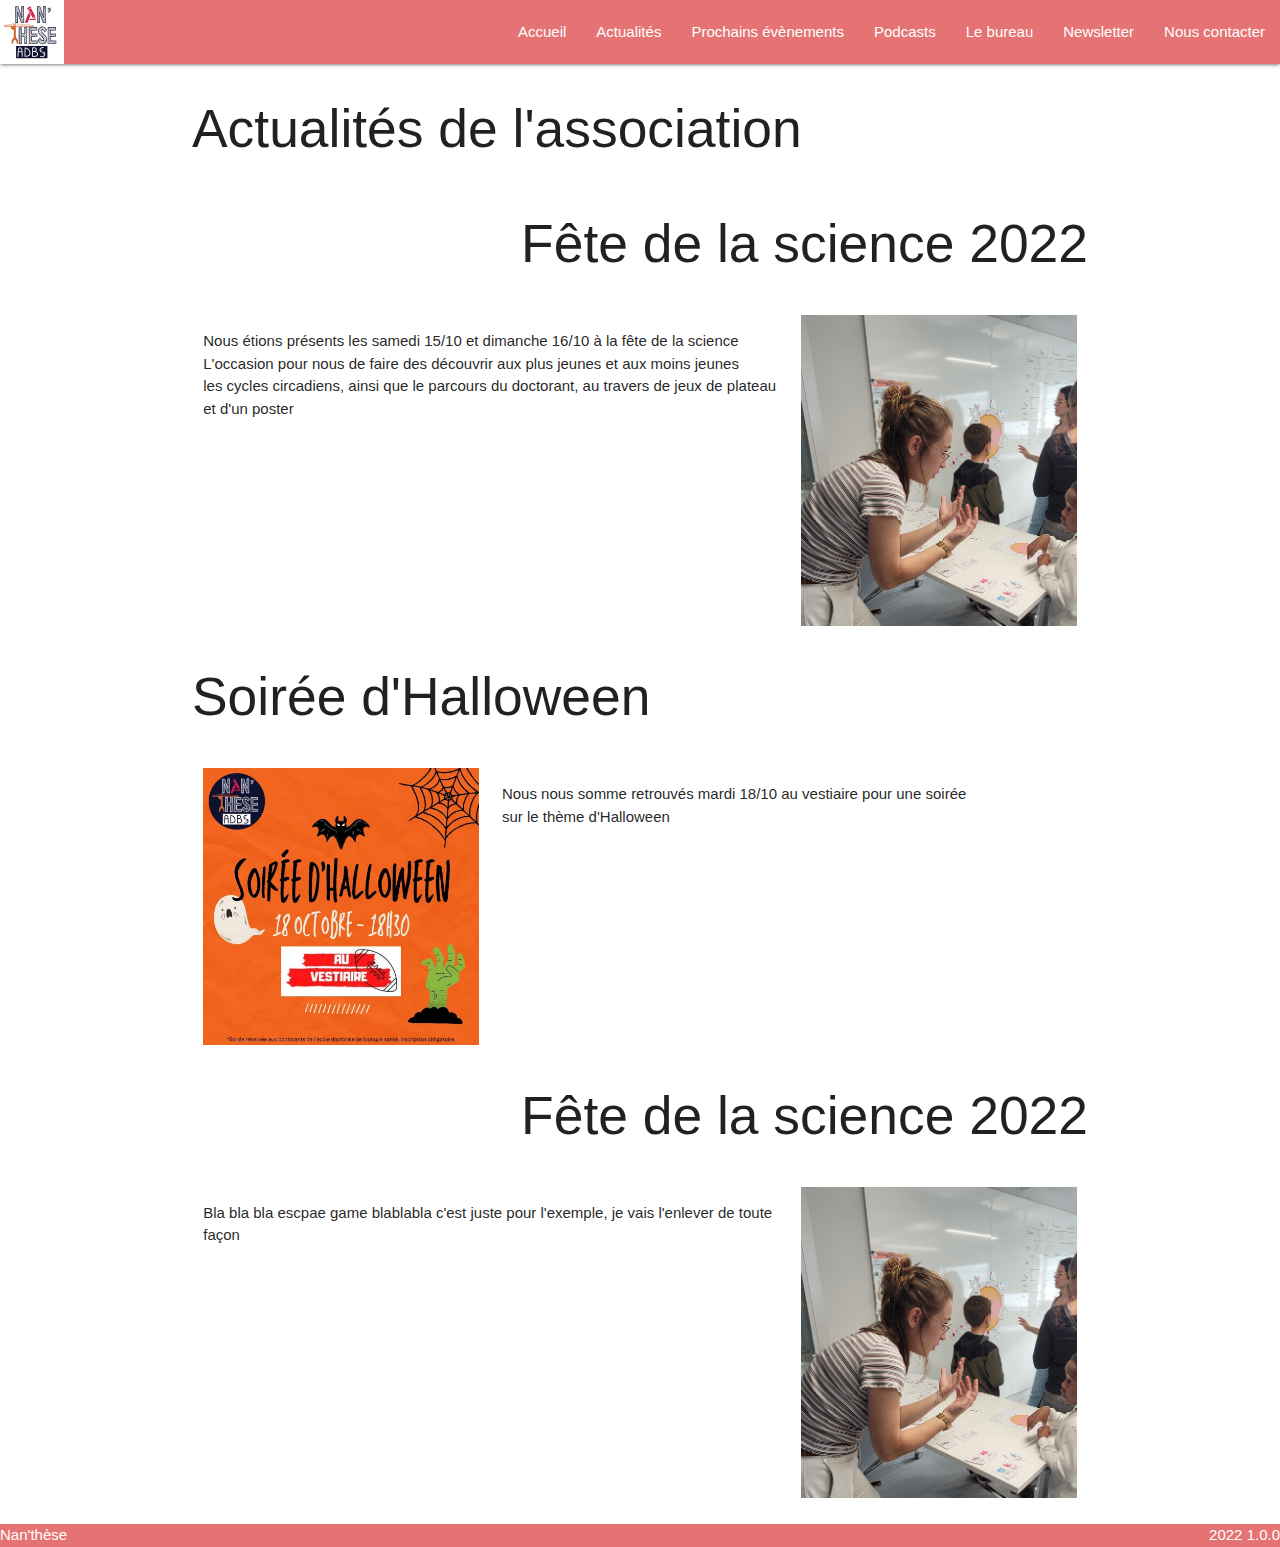
==== site/actu.html @ f63e51e1 "Add site out of docs" ====
<!DOCTYPE html>

<html>
    <head>	
        <meta charset="utf-8" />

		<!--Import Google Icon Font-->
		<link href="https://fonts.googleapis.com/icon?family=Material+Icons" rel="stylesheet">

		<!--Import materialize.css-->
		<link type="text/css" rel="stylesheet" href="../styles/materialize.css"  media="screen,projection"/>

        <!--Import owl carousel.css-->
        <link rel="stylesheet" href="https://cdnjs.cloudflare.com/ajax/libs/OwlCarousel2/2.3.4/assets/owl.carousel.min.css" integrity="sha512-tS3S5qG0BlhnQROyJXvNjeEM4UpMXHrQfTGmbQ1gKmelCxlSEBUaxhRBj/EFTzpbP4RVSrpEikbmdJobCvhE3g==" crossorigin="anonymous" referrerpolicy="no-referrer" />
        <link rel="stylesheet" href="https://cdnjs.cloudflare.com/ajax/libs/OwlCarousel2/2.3.4/assets/owl.theme.default.min.css" integrity="sha512-sMXtMNL1zRzolHYKEujM2AqCLUR9F2C4/05cdbxjjLSRvMQIciEPCQZo++nk7go3BtSuK9kfa/s+a4f4i5pLkw==" crossorigin="anonymous" referrerpolicy="no-referrer" />

		<!--Import de mes propres styles pas presents dans materialize-->
		<link rel="stylesheet" href="../styles/my_styles.css"/>

		<!--Import styles pour que le logo ne soit pas trop gros-->
		<link rel="stylesheet" href="../styles/header.css"/>
		
		<title>Nan'Thèse ADBS - Accueil</title>

        <!-- Bannière de navigation -->
		<div class="navbar-fixed">
			<nav>
				<div class="nav-wrapper red lighten-2">
					<a href="../index.html" class="brand-logo"><img class="logo" src="../images/logo_asso.png"></a>
					<ul id="nav-mobile" class="right hide-on-med-and-down">
						<li><a href="../index.html">Accueil</a></li>
                        <li><a href="actu.html">Actualités</a></li>
						<li><a href="events.html">Prochains évènements</a></li>
						<li><a href="podcast.html">Podcasts</a></li>
						<li><a href="bureau.html">Le bureau</a></li>
						<li><a href="newsletter.html">Newsletter</a></li>
						<li><a href="contacts.html">Nous contacter</a></li>
					</ul>
				</div>
			</nav>
		</div>
	</head>

    <body>
        <div class="my_container">

            <h2>Actualités de l'association</h2>

            <!-- Caroussel -->
            <div class="row">
                <div class="owl-carousel owl-theme">
					<!-- Item 1 -->
                    <div class="item">
						<div class="contenant_black">
							<img src="../images/Carousel/Fete_science.jpg">
							<div class="button_carousel">
								<a href=#ancre_1 class="btn-floating btn-large pulse yellow darken-4"><i class="material-icons">expand_more</i></a>
							</div>
						</div>
					</div>
					<!-- Item 2 -->
                    <div class="item">
						<div class="contenant_white">
							<img src="../images/Carousel/Halloween1.jpg">
							<div class="texte_centrer">
								<h1>Soirée Halloween</h1>
								<p>Au vestiaire</p>
							</div>
							<div class="button_carousel">
								<a href=#ancre_2 class="btn-floating btn-large pulse yellow darken-4"><i class="material-icons">expand_more</i></a>
							</div>
						</div>
					</div>
					<!-- Item 3 -->
					<div class="item">
						<div class="contenant_white">
							<img src="../images/Carousel/escape_game.jpeg">
							<div class="texte_centrer">
								<h1>Escape Game</h1>
								<p>John Doe</p>
							</div>
							<div class="button_carousel">
								<a href=#ancre_3 class="btn-floating btn-large pulse yellow darken-4"><i class="material-icons">expand_more</i></a>
							</div>
						</div>
					</div>
                </div>
            </div>

            <!-- Fête de la science : Titre-->
			<div class="row" id="ancre_1">
				<h2 class="h2_left">Fête de la science 2022</h2>
			</div>			
			
			<!--Fête de la science : Texte + Image -->
            <div class="row">
				<div class="col s8 m8 l8">
					<p>
						Nous étions présents les samedi 15/10 et dimanche 16/10 à la fête de la science<br>
						L'occasion pour nous de faire des découvrir aux plus jeunes et aux moins jeunes<br>
						les cycles circadiens, ainsi que le parcours du doctorant, au travers de jeux de plateau<br>
						et d'un poster<br>
					</p>
				</div>
				<div class="col s4 m4 l4">
    				<img class="responsive-img" src="../images/Carousel/Fete_Science_1.jpg">
				</div>
			</div>

			<!-- Soirée Halloween : Titre-->
			<div class="row" id="ancre_2">
				<h2>Soirée d'Halloween</h2>
			</div>
			
			<!-- Soirée Halloween : Texte + photos-->
            <div class="row">
				<div class="col s4 m4 l4">
    				<img class="responsive-img" src="../images/Carousel/Halloween.jpg">
				</div>
				<div class="col s8 m8 l8">
					<p>
						Nous nous somme retrouvés mardi 18/10 au vestiaire pour une soirée<br>
						sur le thème d'Halloween<br>
					</p>
				</div>
			</div>

            <!-- John Doe : Titre-->
			<div class="row" id="ancre_3">
				<h2 class="h2_left">Fête de la science 2022</h2>
			</div>			
			
			<!-- John Doe : Texte + Image -->
            <div class="row">
				<div class="col s8 m8 l8">
					<p>
						Bla bla bla escpae game blablabla c'est juste pour l'exemple, je vais l'enlever de toute façon<br>
					</p>
				</div>
				<div class="col s4 m4 l4">
    				<img class="responsive-img" src="../images/Carousel/Fete_Science_1.jpg">
				</div>
			</div>
        </div>

        <!--JavaScript : Import jquery-->
        <script src="https://cdnjs.cloudflare.com/ajax/libs/jquery/3.6.1/jquery.min.js" integrity="sha512-aVKKRRi/Q/YV+4mjoKBsE4x3H+BkegoM/em46NNlCqNTmUYADjBbeNefNxYV7giUp0VxICtqdrbqU7iVaeZNXA==" crossorigin="anonymous" referrerpolicy="no-referrer"></script>

        <!--JavaScript : Import owlcaroussel-->
        <script src="https://cdnjs.cloudflare.com/ajax/libs/OwlCarousel2/2.3.4/owl.carousel.min.js" integrity="sha512-bPs7Ae6pVvhOSiIcyUClR7/q2OAsRiovw4vAkX+zJbw3ShAeeqezq50RIIcIURq7Oa20rW2n2q+fyXBNcU9lrw==" crossorigin="anonymous" referrerpolicy="no-referrer"></script>
        
        <!--JavaScript : Import glider-->
        <script src="../js/glider.js"></script>

        <!--JavaScript : Import materialize-->
		<script src="https://cdnjs.cloudflare.com/ajax/libs/materialize/1.0.0/js/materialize.min.js"></script>

        <!--Creation Owl Carousel-->
        <script type="text/javascript">
            $('.owl-carousel').owlCarousel({
                loop:true,
                margin:10,
                nav:true,
                items:1,
                autoplay:true,
                autoplayTimeout:7000
            })
        </script>

    </body>

    <div class="footer-fixed">
		<footer class="red lighten-2">
			<div class="footer-copyright">
				<div>
					<span class="white-text">Nan'thèse</span>
					<span class="right white-text">2022 1.0.0</span>
				</div>
			</div>
		</footer>
	</div>
    
</html>
---- styles/my_styles.css ----
/******* This script contains all styles i created for this site who aren't availables on materialize *******/

html {
    scroll-behavior: smooth;
}

.row {
    scroll-margin-top: 64px;
}

/* Banner image with text used on index */

.banner_img_index {
    overflow: hidden;
}

.contenant_white {
    position: relative;
    text-align: center;
    color: white;
    object-fit: cover;
}

.contenant_black {
  position: relative;
  text-align: center;
  color: black;
  object-fit: cover;
}
  
.texte_centrer {
    position: absolute;
    top: 30%;
    left: 50%;
    transform: translate(-50%, -50%);
    font-size: 150%;
}

.button_down {
    position: absolute;
    top: calc(100vh - 64px - 10vh);
    left: 50%;
    transform: translate(-50%, -50%);
    font-size: 150%;
}

.button_carousel{
  position: absolute;
  bottom: 10%;
  left: 50%;
}

.cropped_img {
    width: 100%;
    overflow: hidden;
    display: flex;
    justify-content: center;
    object-fit: cover;
}

.navbar_logo {
    display: inline-block;
    width: 100%;
}

.my_container {
    margin: 0 auto;
    max-width: 1280px;
    width: 90%;
    min-height: calc(100vh - 120px);
  }
  
  @media only screen and (min-width: 601px) {
    .my_container {
      width: 85%;
      min-height: calc(100vh - 120px);
    }
  }
  
  @media only screen and (min-width: 993px) {
    .my_container {
      width: 70%;
      min-height: calc(100vh - 120px);
    }
  }
---- styles/header.css ----
.logo{
    margin: 0;
    padding: 0;
    display: inline-block;
    height: 64px;
}

.h2_left{
    text-align: right;
}
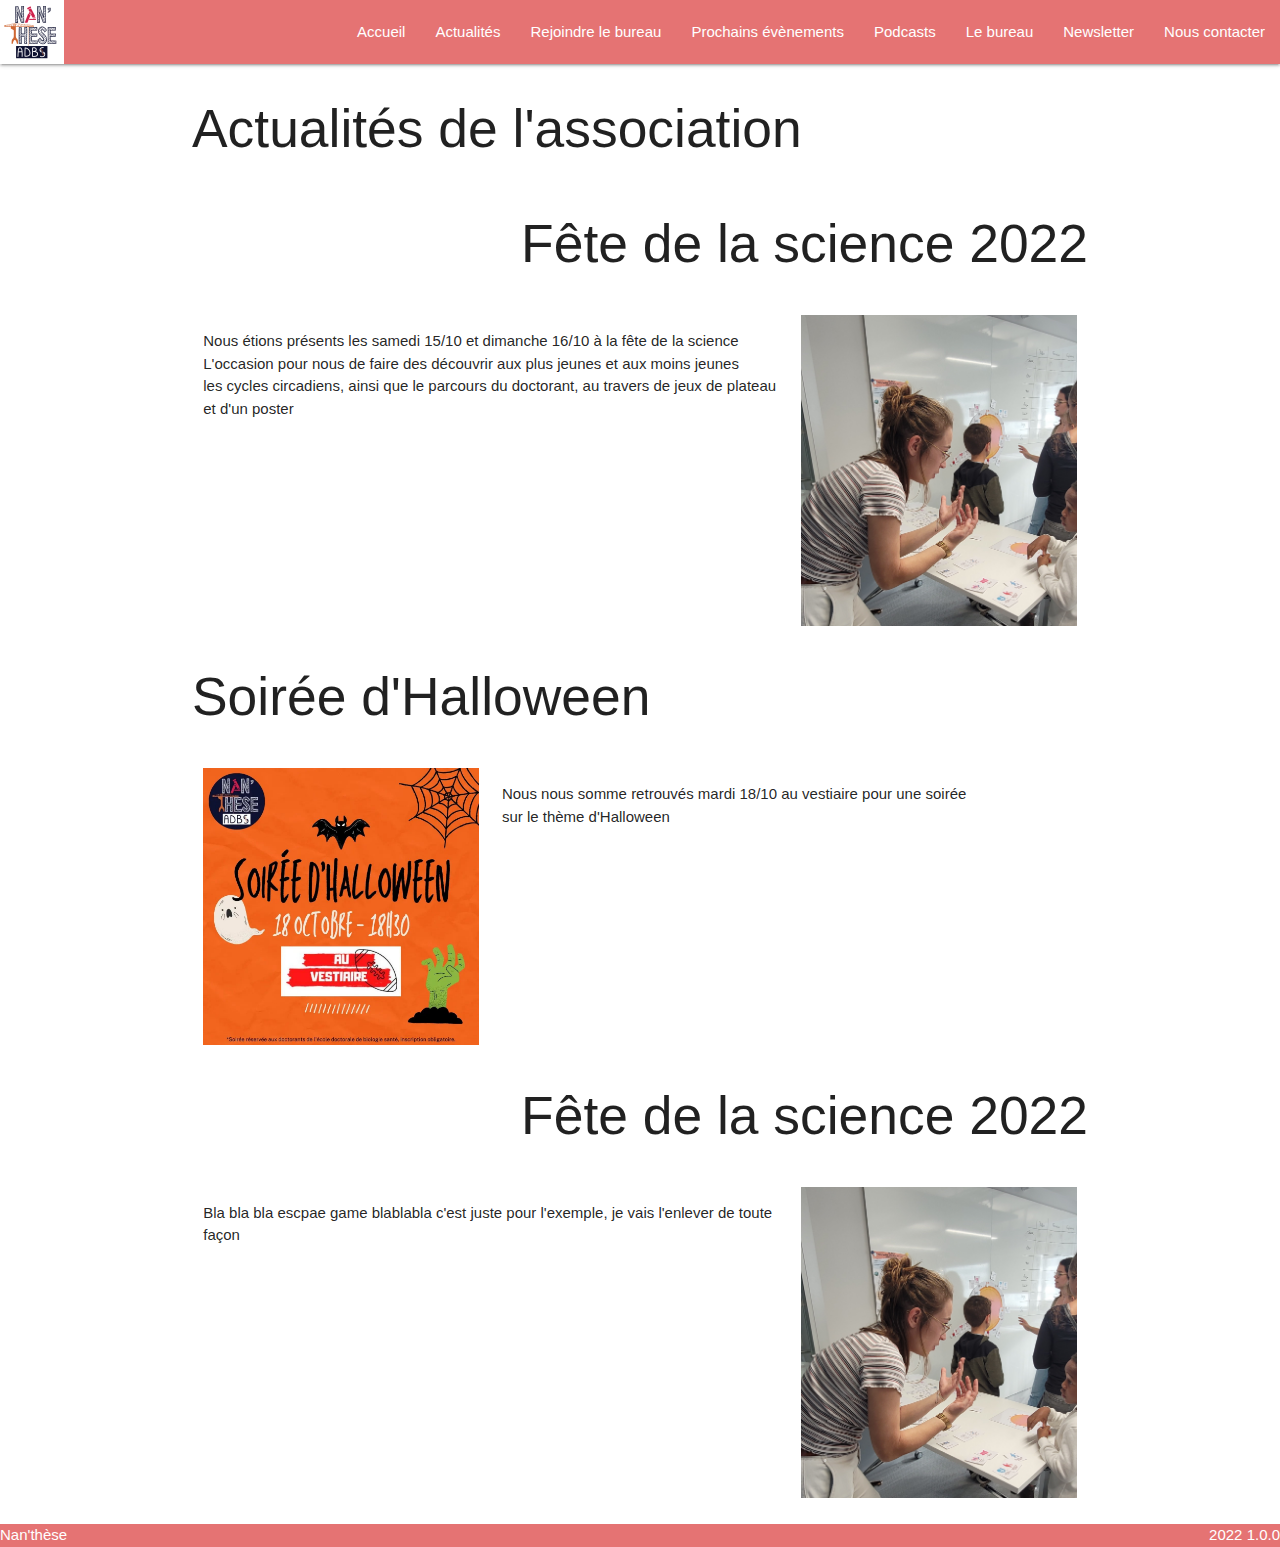
==== commit 4443f408: "Création onglet recrutement bureau" ====
--- a/site/actu.html
+++ b/site/actu.html
@@ -8,7 +8,8 @@
 		<link href="https://fonts.googleapis.com/icon?family=Material+Icons" rel="stylesheet">
 
 		<!--Import materialize.css-->
-		<link type="text/css" rel="stylesheet" href="../styles/materialize.css"  media="screen,projection"/>
+		<link rel="stylesheet" href="https://cdnjs.cloudflare.com/ajax/libs/materialize/1.0.0/css/materialize.min.css">
+
 
         <!--Import owl carousel.css-->
         <link rel="stylesheet" href="https://cdnjs.cloudflare.com/ajax/libs/OwlCarousel2/2.3.4/assets/owl.carousel.min.css" integrity="sha512-tS3S5qG0BlhnQROyJXvNjeEM4UpMXHrQfTGmbQ1gKmelCxlSEBUaxhRBj/EFTzpbP4RVSrpEikbmdJobCvhE3g==" crossorigin="anonymous" referrerpolicy="no-referrer" />
@@ -30,6 +31,7 @@
 					<ul id="nav-mobile" class="right hide-on-med-and-down">
 						<li><a href="../index.html">Accueil</a></li>
                         <li><a href="actu.html">Actualités</a></li>
+                        <li><a href="recrut.html">Rejoindre le bureau</a></li>
 						<li><a href="events.html">Prochains évènements</a></li>
 						<li><a href="podcast.html">Podcasts</a></li>
 						<li><a href="bureau.html">Le bureau</a></li>
@@ -90,7 +92,7 @@
             <!-- Fête de la science : Titre-->
 			<div class="row" id="ancre_1">
 				<h2 class="h2_left">Fête de la science 2022</h2>
-			</div>			
+			</div>
 			
 			<!--Fête de la science : Texte + Image -->
             <div class="row">
@@ -148,9 +150,6 @@
 
         <!--JavaScript : Import owlcaroussel-->
         <script src="https://cdnjs.cloudflare.com/ajax/libs/OwlCarousel2/2.3.4/owl.carousel.min.js" integrity="sha512-bPs7Ae6pVvhOSiIcyUClR7/q2OAsRiovw4vAkX+zJbw3ShAeeqezq50RIIcIURq7Oa20rW2n2q+fyXBNcU9lrw==" crossorigin="anonymous" referrerpolicy="no-referrer"></script>
-        
-        <!--JavaScript : Import glider-->
-        <script src="../js/glider.js"></script>
 
         <!--JavaScript : Import materialize-->
 		<script src="https://cdnjs.cloudflare.com/ajax/libs/materialize/1.0.0/js/materialize.min.js"></script>
